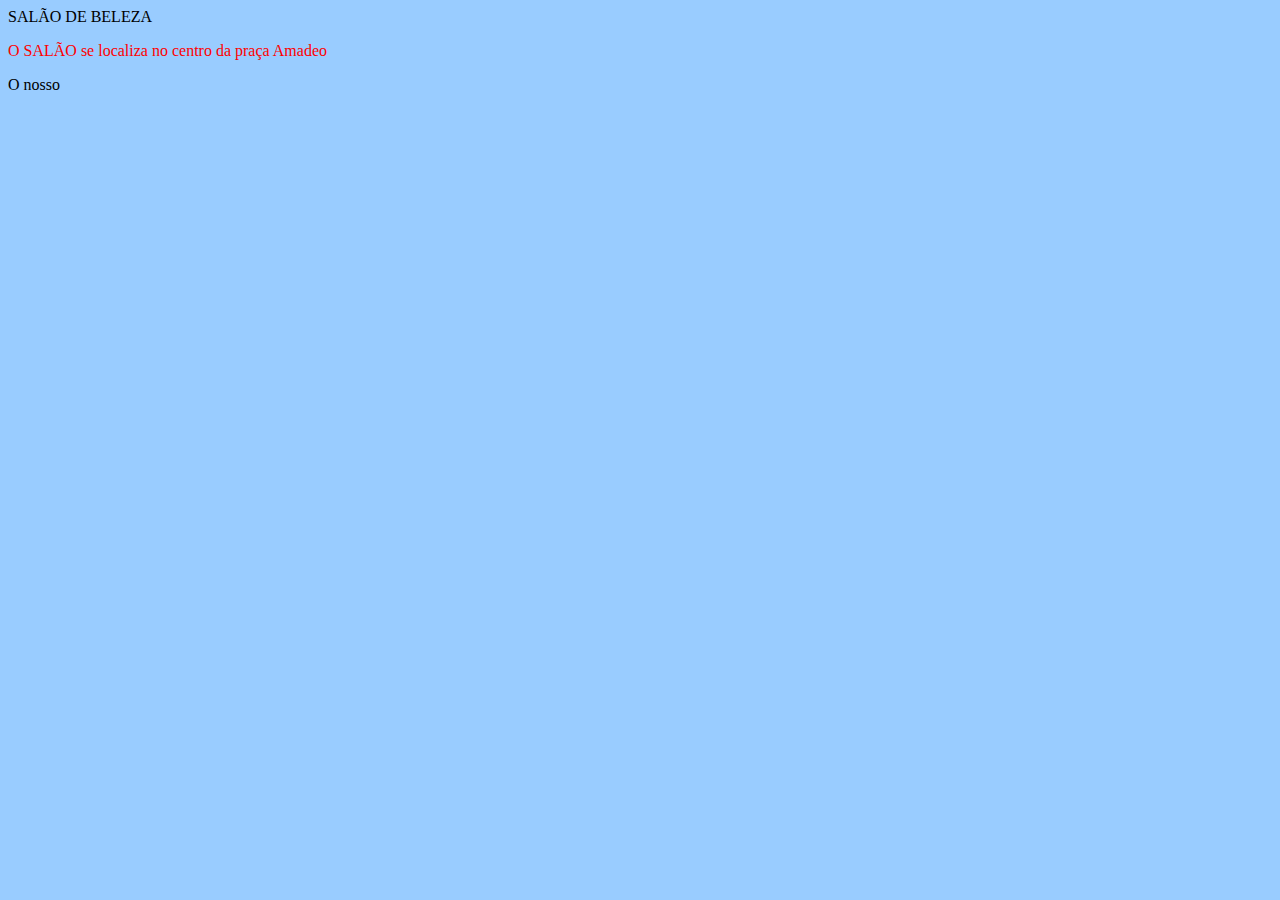
==== index.html @ cb054652 "Add files via upload" ====
<!DOCTYPE html>
<html>
       <head>
            <title>SALÃO DE BELEZA</title>
            <link rel="stylesheet" href="style.css">
        </head>
    
    <body>
        <hl>SALÃO DE BELEZA</h1>
        <p>O SALÃO se localiza no centro da praça Amadeo</p>
O nosso 





    </body>
</html>
---- style.css ----
body  {
     background: #99CCFF;
}


P  {
     color:red;
}
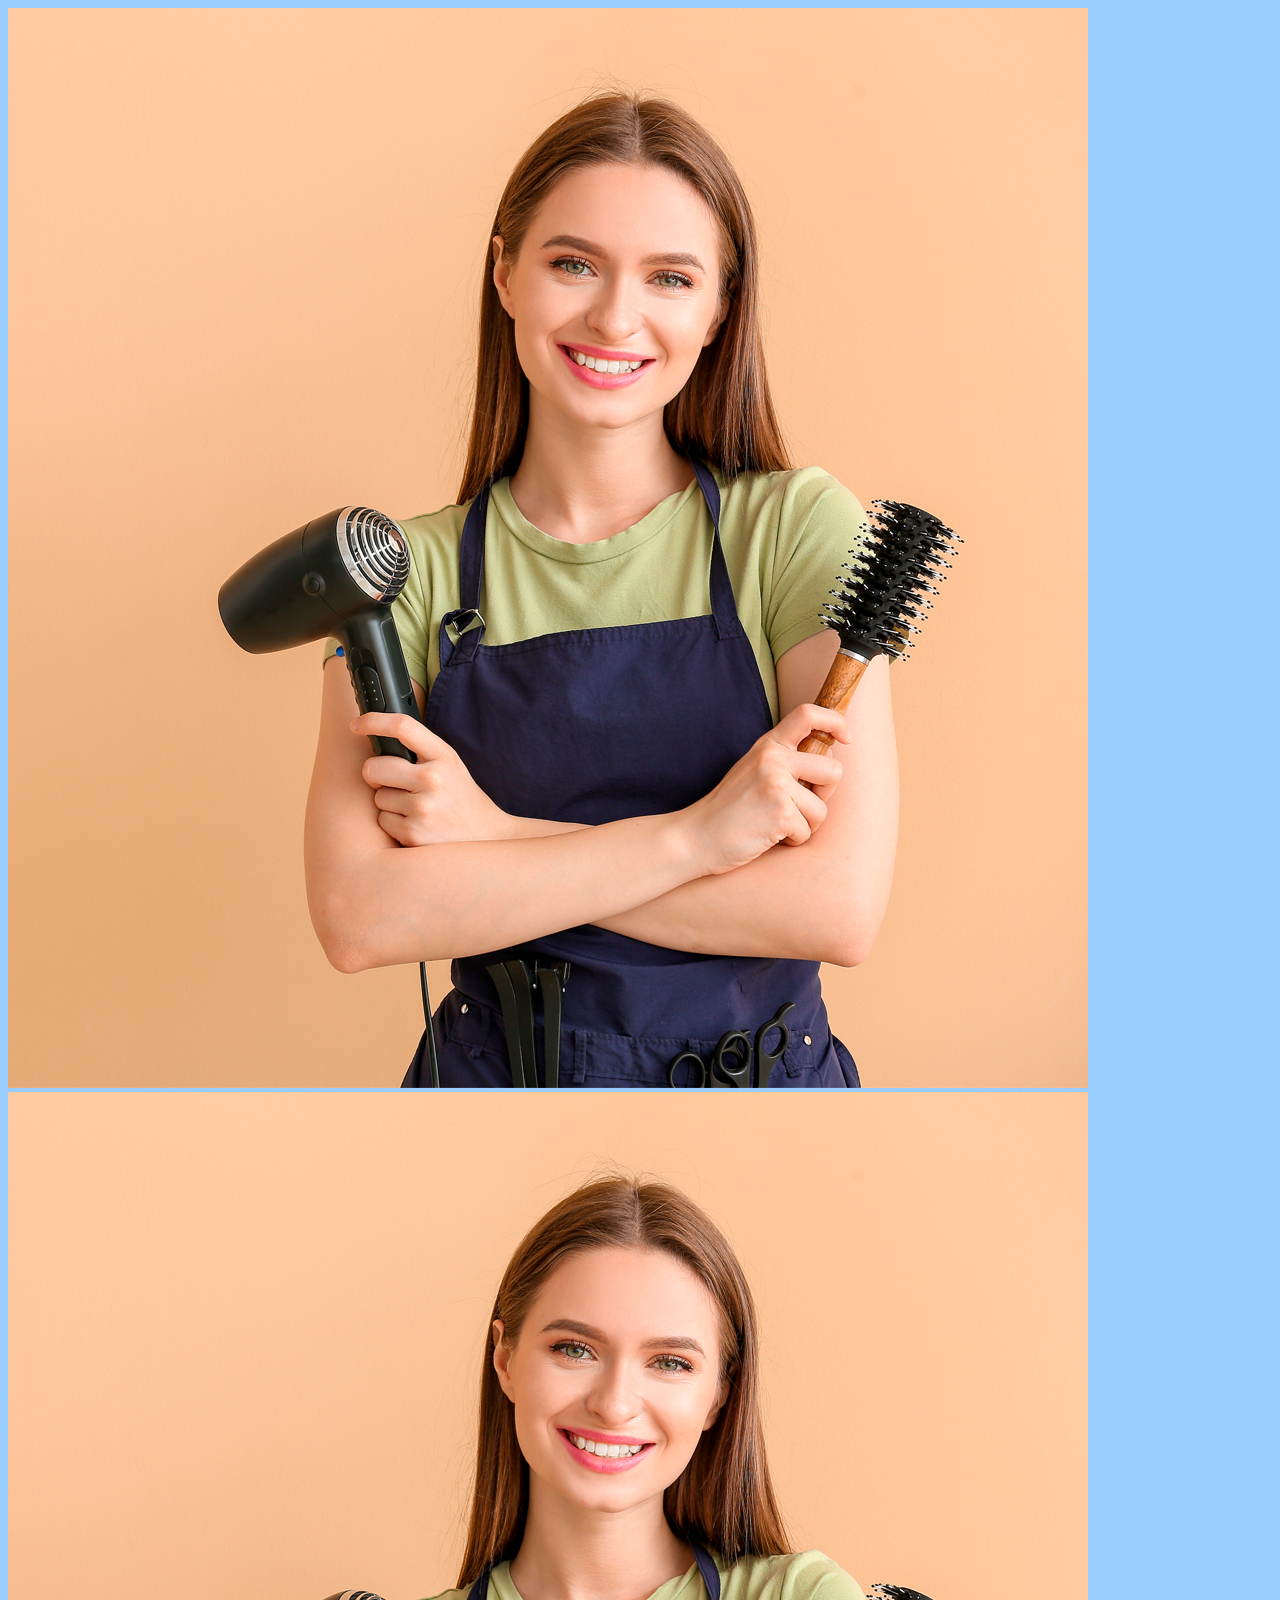
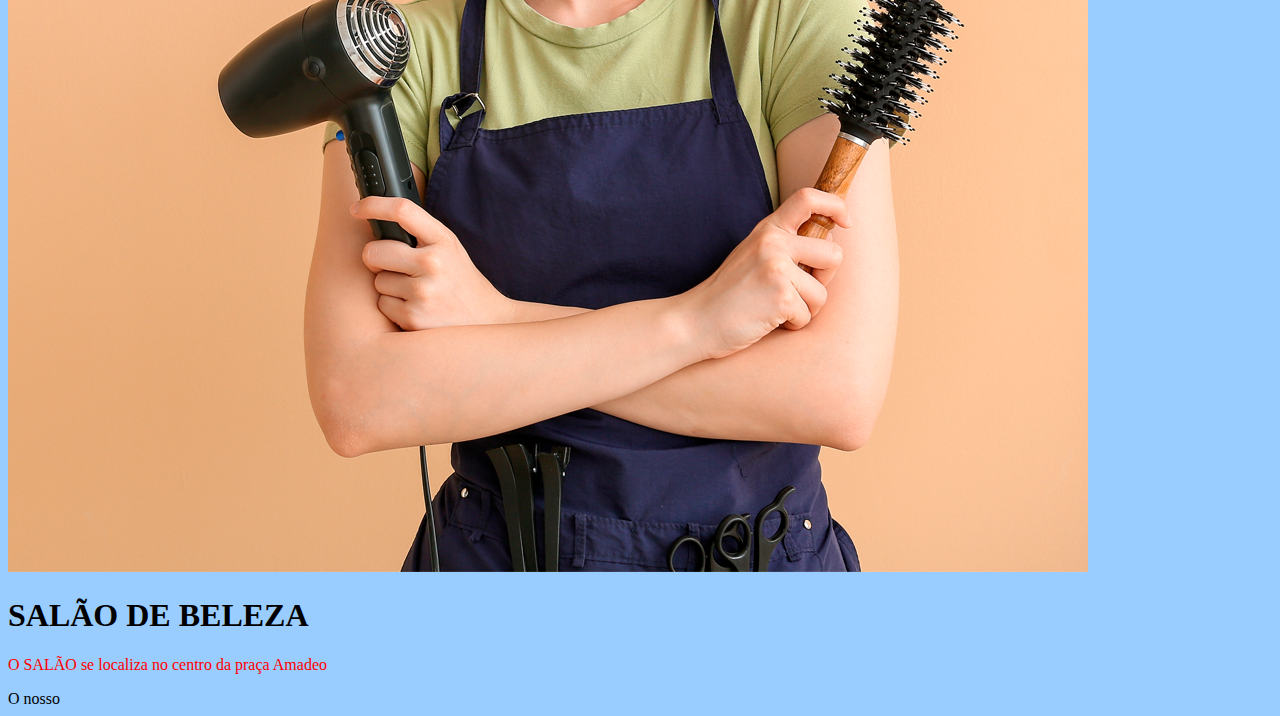
==== commit 981a041b: "Add files via upload" ====
--- a/index.html
+++ b/index.html
@@ -6,7 +6,13 @@
         </head>
     
     <body>
-        <hl>SALÃO DE BELEZA</h1>
+        <div>
+            <img src="cabeleireiro.png" class="aluno1">
+            <img src="cabeleireiro.png" class="aluno2">
+            <h1>SALÃO DE BELEZA</h1>
+        </div>
+    
+
         <p>O SALÃO se localiza no centro da praça Amadeo</p>
 O nosso 
 
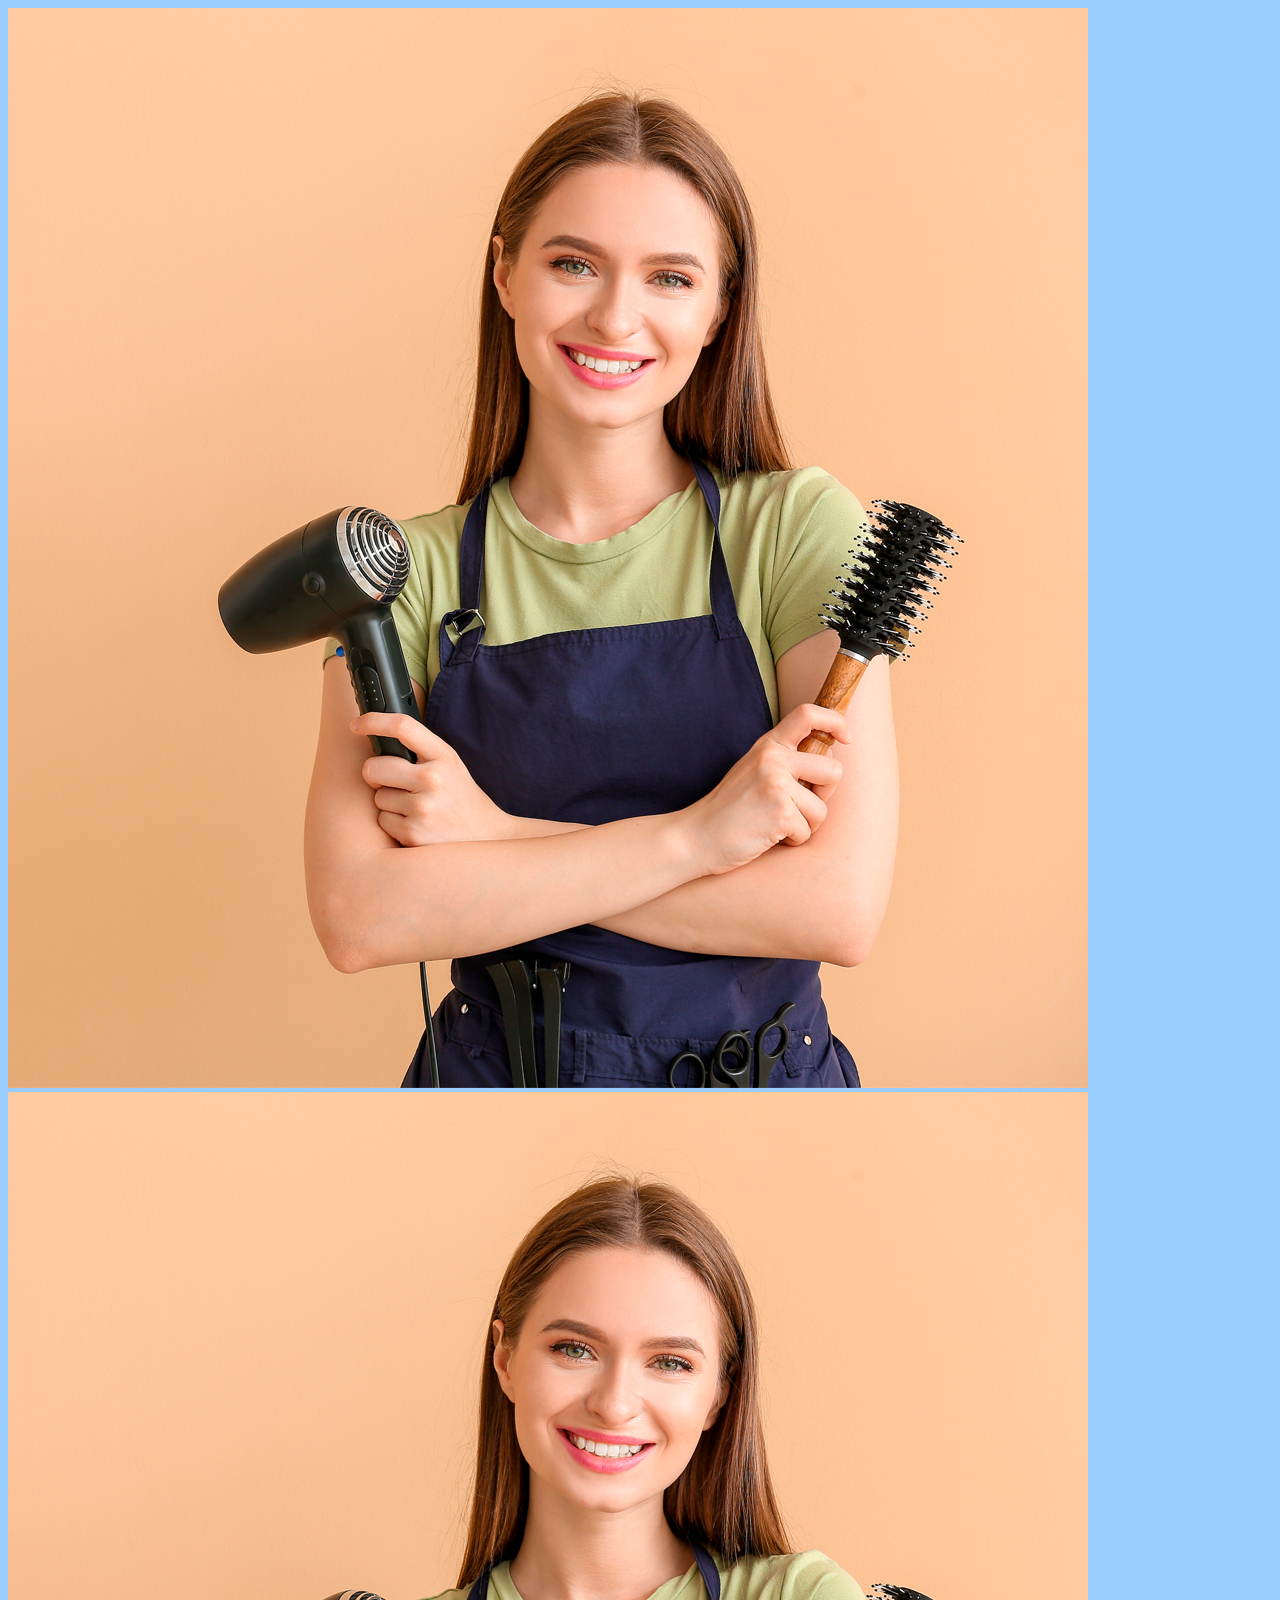
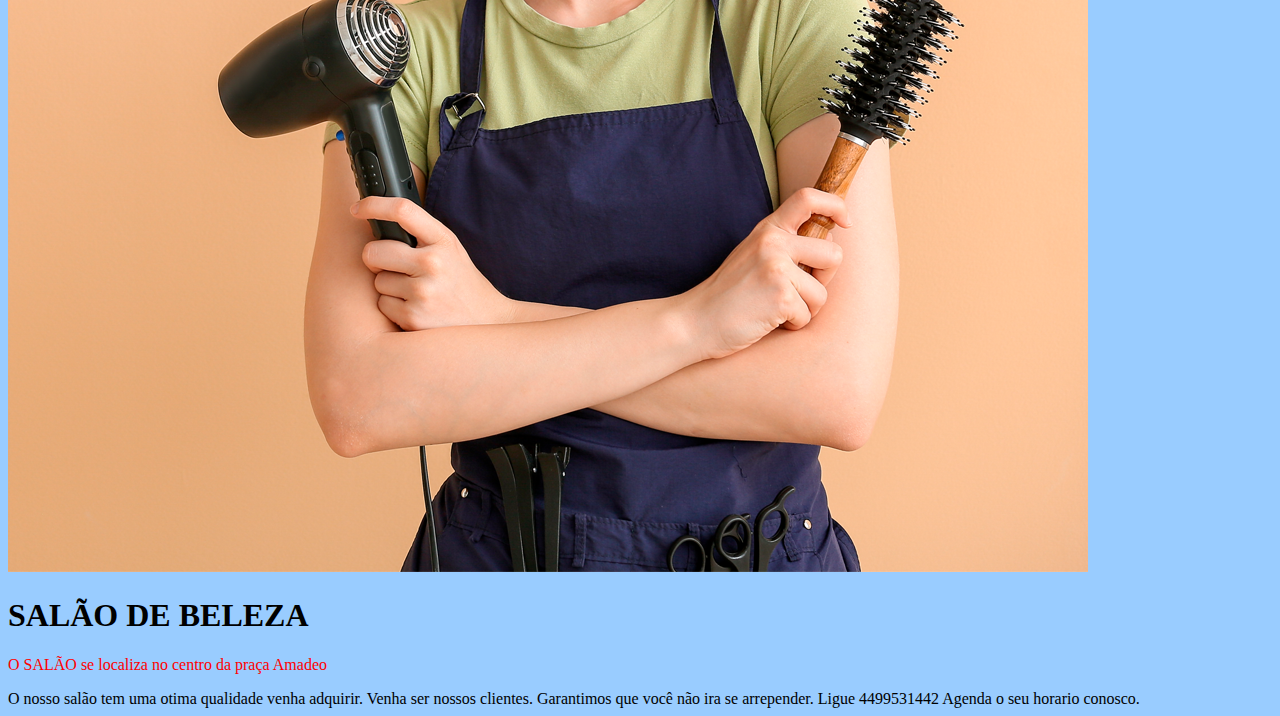
==== commit fcfeedbc: "12:33" ====
--- a/index.html
+++ b/index.html
@@ -14,7 +14,10 @@
     
 
         <p>O SALÃO se localiza no centro da praça Amadeo</p>
-O nosso 
+O nosso salão tem uma otima qualidade venha adquirir.
+Venha ser nossos clientes. Garantimos que você não ira se arrepender.
+Ligue 4499531442
+Agenda o seu horario conosco.
 
 
 
